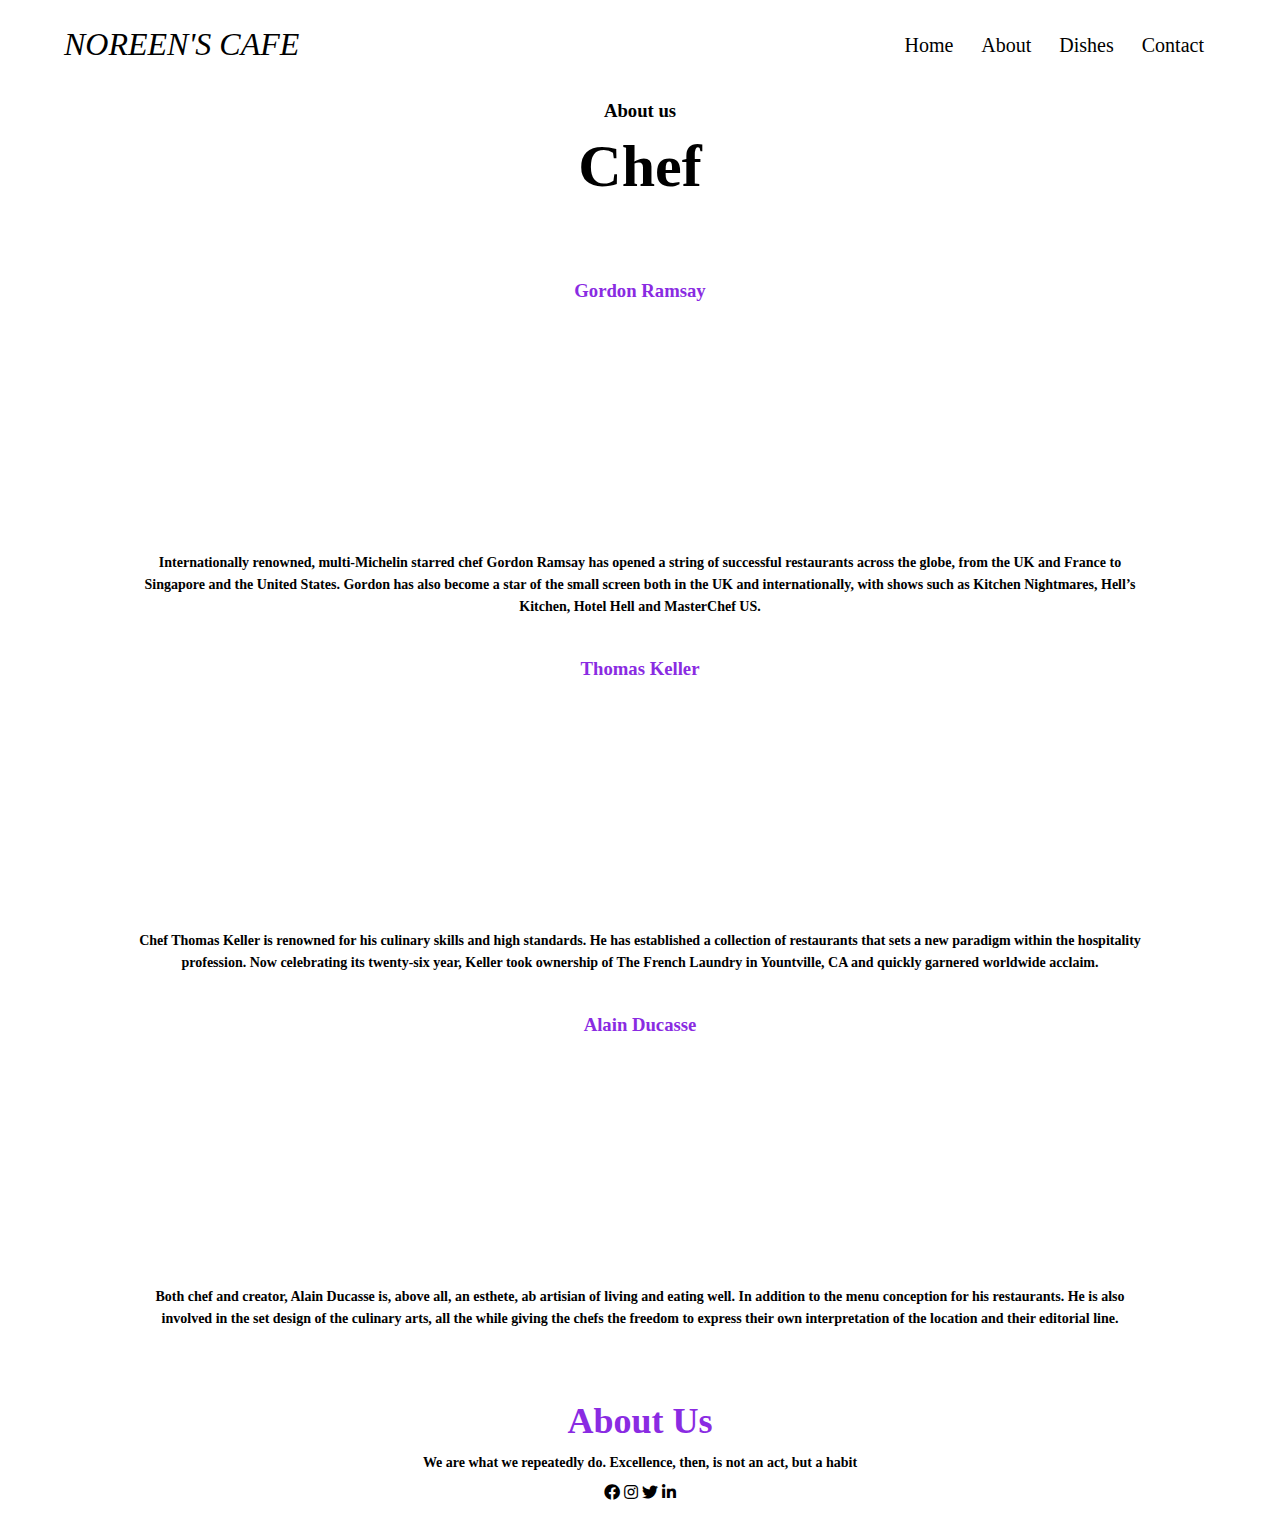
==== About.html @ ac456fa7 "Completed" ====
<!DOCTYPE html>
<html lang="en-US">
    <head>
        <meta name="viewport" content="widt=device-width, initial-scale=1.0">
        <title>About - Noreen's Cafe</title>
        <link rel="stylesheet" href="style.css">
        <link rel="stylesheet" href="https://pro.fontawesome.com/releases/v5.10.0/css/all.css"/>
    </head>
    <body>
        <section class="header4">
            <nav>
                <a class="cafe" href="Index.html" style="color: black;">NOREEN'S CAFE</a>
                <div class="nav-links" id="navlink"> 
                    <i class="fa fa-times" onclick="hidemenu()" ></i>
                    <ul>
                        <li><a href="Index.html" style="color: black;">Home </a></li>
                        <li><a href="About.html" style="color: black;">About</a></li>
                        <li><a href="dishes.html" style="color: black;">Dishes</a></li>
                        <li><a href="Contact.html" style="color: black;">Contact</a></li>
                    </ul>
                </div>
                <i class="fa fa-bars" onclick="showmenu()" style="color: black;"></i>
            </nav>
            <h3>About us</h3>
            <h1>Chef</h1>
        </section>
        <h3>Gordon Ramsay</h3>
        <section class="chef-about">
            <img src="images/chef7.jpg">
        </section>
        <section class="bio">
            <p>Internationally renowned, multi-Michelin starred chef Gordon Ramsay has opened a string of successful restaurants across the globe, 
                from the UK and France to Singapore and the United States. Gordon has also become a star of the small screen both in the UK and internationally,
                with shows such as Kitchen Nightmares, Hell’s Kitchen, Hotel Hell and MasterChef US.</p>
        </section>
        <h3>Thomas Keller</h3>
        <section class="chef-about">
            <img src="images/chef10.jpg">
        </section>
        <section class="bio">
            <p>Chef Thomas Keller is renowned for his culinary skills and high standards. He has established a collection of restaurants that sets a new paradigm within the hospitality profession. 
                Now celebrating its twenty-six year, Keller took ownership of The French Laundry in Yountville, CA and quickly garnered worldwide acclaim.</p>
        </section>
        <h3>Alain Ducasse</h3>
        <section class="chef-about">
            <img src="images/chef8.webp">
        </section>
        <section class="bio">
            <p>
                Both chef and creator, Alain Ducasse is, above all, an esthete, ab artisian of living and eating well. In addition to the menu conception for his restaurants. 
                He is also involved in the set design of the culinary arts, all the while giving the chefs the freedom to express their own interpretation of the location and their editorial line.
            </p>
        </section>
        <section class="footer">
            <h1>About Us</h4>
            <p>We are what we repeatedly do. Excellence, then, is not an act, but a habit</p>
            <div class="icons">
                <i class="fab fa-facebook"></i>
                <i class="fab fa-instagram"></i>
                <i class="fab fa-twitter"></i>
                <i class="fab fa-linkedin-in"></i>
            </div>
        </section>
        <!--Script for toggle menu-->
        <script>
            var navlink = document.getElementById("navlink");
            function showmenu(){
                navlink.style.right = "0";
            }
            function hidemenu(){
                navlink.style.right = "-200px";
            }
        </script>
    </body>
</html>
---- style.css ----
*{
    margin:0;
    padding: 0;
    font-family:cursive;
}
.header{
    min-height: 100vh;
    width: 100%;
    background-image: url(Images/home6.jpg);
    background-position: center;
    background-size: cover;
    position: relative;
}
.header2{
    min-height: 100vh;
    width: 100%;
    background-image: url(Images/home7.jpg);
    background-position: center;
    background-size: cover;
    position: relative;
}
.header3{
    min-height: 80vh;
    width: 100%;
    background-image: url(Images/contact.jpg);
    background-position: center;
    background-size: cover;
    position: relative;
}
.header4{
    min-height: 30vh;
    width: 100%;
    background-position: center;
    background-size: cover;
    position: relative;
}
nav{
    display: flex;
    padding: 2% 5%;
    justify-content: space-between;
    align-items: center;
}
.cafe{
    color: white;
    font-size:xx-large;
    text-decoration: none;
    font-style: italic;
}
.cafe::after{
    content: '';
    width: 0%;
    height: 2px;
    background: red;
    display: block;
    margin: auto;
    transition: 0.5s;
}
.cafe:hover::after{
    width: 150px;
}
.nav-links{
    flex: 1;
    text-align: right;
}
.nav-links ul li{
    list-style: none;
    display: inline-block;
    padding: 8px 12px;
    position: relative;
}
.nav-links a{
    color: white;
    text-decoration: none;
    font-size: 20px;
}
.text-box{
    width: 90%;
    color:black;
    position: absolute;
    top: 50%;
    left: 50%;
    transform: translate(-50%,-50%);
    text-align: center;
}
.text-box h1{
    font-size: 62px;
    color:blueviolet;
}
.text-box p{
    margin: 10px 0 40px;
    color:black;
    font-size: 20px;
    font-weight: bold;
}
.btn{
    display: inline-block;
    text-decoration: none;
    color: blueviolet;
    border: 2px solid black;
    padding: 12px 34px;
    font-size: 20px;
    background: transparent;
    position: relative;
    cursor: pointer;
}
.btn:hover{
    border: 2px solid olivedrab;
    background: olivedrab;
    transition: 1s;
    color: aliceblue;
}
nav .fa{
    display: none;
}
@media(max-width: 700px){
    .cafe{
        margin-top: 30px;
    }
    .text-box p{
        margin: 10px 0 40px;
        color:black;
        font-size: 10px;
        font-weight: bold;
    }
    .btn{
        display: inline-block;
        text-decoration: none;
        color: blueviolet;
        border: 2px solid black;
        padding: 12px 34px;
        font-size: 14px;
        background: transparent;
        position: relative;
        cursor: pointer;
    }
    .nav-links ul li{
        display: block;
    }
    .nav-links{
        position: absolute;
        background: blueviolet;
        height: 100vh;
        width: 200px;
        top: 0;
        right: -200px;
        text-align: left;
        z-index: 2;
        transition: 1s;
    }
    nav .fa{
        display: block;
        color: whitesmoke;
        margin: 10px;
        font-size: 22px;
        cursor: pointer;
    }
    .nav-links ul{
        padding: 30px;
    }
}

/*-----dishes------*/

.dishes{
    width: 80%;
    margin: auto;
    text-align: center;
    padding-top: 100px;
}
a{
    text-decoration: none;
    color: black;
}
h1{
    color:blueviolet;
    font-size: 36px;
    font-weight: 600;
}
p{
    font-size: 14px;
    font-weight: bold;
    line-height: 22px;
    padding: 10px;
}

.row{
    margin-top: 5%;
    display: flex;
    justify-content: space-between;
}
.dishes-col{
    flex-basis: 31%;
    background: #fff3f3;
    border-radius: 10px;
    margin-bottom: 5%;
    padding: 20px 12px;
    box-sizing: border-box;
}
h3{
    color: blueviolet;
    text-align: center;
    font-weight: 600;
    margin: 10px 0;
}
.dishes-col:hover{
    box-shadow: 0 0 20px 0px ;
}
@media(max-width:700px) {
    .row{
        flex-direction: column;
    }
}
/*-Video-*/
.video{
    margin: 0 auto;
    width: 80%;
}
.videowrapper {
    position: relative;
    padding-bottom: 20%;
    padding-top: 20px;
    height: 0px;
}
.videowrapper iframe{
    position: absolute;
    padding-bottom: 10%;
    left: 10%;
    top: 0px;
    right: 0px;
    bottom: 0px;
    height: 200%;
    width: 80%;
}
.chef{
    width: 80%;
    margin: auto;
    margin-top: 400px;
    text-align: center;
}
.chef-col{
    flex-basis: 31%;
    border-radius: 10px;
    margin-bottom: 5%;
    text-align: left;
}
.chef-col img{
    width: 100%;
    border-radius: 10px;
}
.chef-col p{
    padding: 0%;
}
.chef-col h3{
    margin-top: 16px;
    margin-bottom: 15px;
    text-align: left;
}
@media (max-width: 700px) {
    .chef{
        margin-top: 150px;
    }
    .header4 h3{
        margin-top: 50px;
    }
}
.footer{
    width: 100%;
    text-align: center;
    padding: 30px 0;
}
/* Dishes*/
.dish{
    width: 80%;
    margin: auto;
    text-align: center;
}
.dish-col{
    flex-basis: 45%;
    border-radius: 10px;
    margin-bottom: 5%;
    text-align: center;
}
.dish img{
    width: 100%;
    border-radius: 10px;
}
.dish h1{
    margin-top: 30px;
}

.dish-coll{
    flex-basis: auto;
    border-radius: 10px;
    margin-bottom: 5%;
    text-align: center;
}
.dish-colll{
    flex-basis: 31%;
    border-radius: 10px;
    margin-bottom: 5%;
    text-align: left;
}
.map{
    width: 80%;
    margin: auto;
    text-align: center;
    margin-bottom: 30px;
}
.map h1{
    margin-top: 30px;
}
.map iframe{
    width: 100%;
    min-height: 60vh;
}
.header4 h3{
    color: black;
    text-align: center;
}
.header4 h1{
    color: black;
    text-align: center;
    font-size: 60px;
}
.chef-about{
    display: block;
    position: relative;
    width: 200px;
    height: 200px;
    overflow: hidden;
    border-radius: 50%;
    margin-left: auto;
    margin-right: auto;
}
.chef-about img{
    width: auto;
    height: 100%;
    margin-left: -50px;
}
.bio{
    width: 80%;
    margin: auto;
    text-align: center;
    margin-top: 30px;
    margin-bottom: 30px;
}
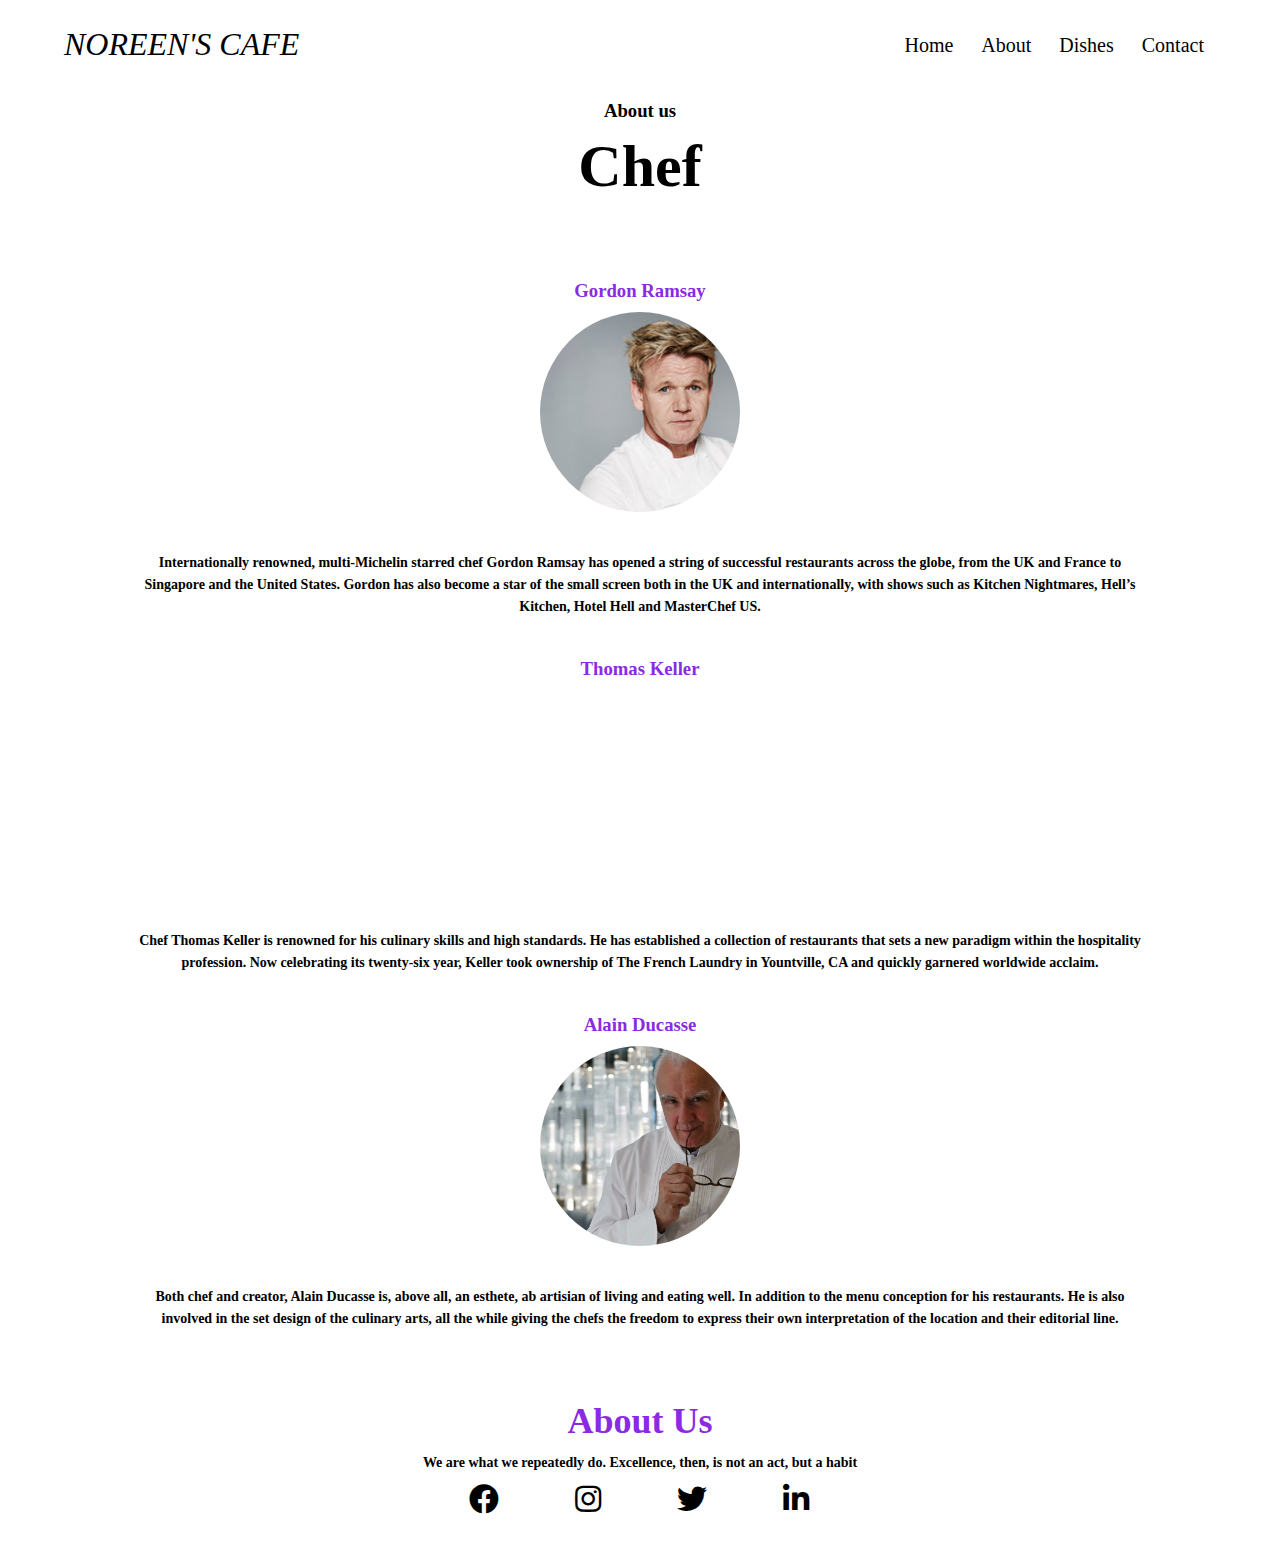
==== commit 51f8e333: "update-index,contact,about-added-assets,imges,stylefolder" ====
--- a/About.html
+++ b/About.html
@@ -3,20 +3,20 @@
     <head>
         <meta name="viewport" content="widt=device-width, initial-scale=1.0">
         <title>About - Noreen's Cafe</title>
-        <link rel="stylesheet" href="style.css">
+        <link rel="stylesheet" href="assets/Style/style.css">
         <link rel="stylesheet" href="https://pro.fontawesome.com/releases/v5.10.0/css/all.css"/>
     </head>
     <body>
         <section class="header4">
             <nav>
-                <a class="cafe" href="Index.html" style="color: black;">NOREEN'S CAFE</a>
+                <a class="cafe" href="index.html" style="color: black;">NOREEN'S CAFE</a>
                 <div class="nav-links" id="navlink"> 
                     <i class="fa fa-times" onclick="hidemenu()" ></i>
                     <ul>
-                        <li><a href="Index.html" style="color: black;">Home </a></li>
-                        <li><a href="About.html" style="color: black;">About</a></li>
+                        <li><a href="index.html" style="color: black;">Home </a></li>
+                        <li><a href="about.html" style="color: black;">About</a></li>
                         <li><a href="dishes.html" style="color: black;">Dishes</a></li>
-                        <li><a href="Contact.html" style="color: black;">Contact</a></li>
+                        <li><a href="contact.html" style="color: black;">Contact</a></li>
                     </ul>
                 </div>
                 <i class="fa fa-bars" onclick="showmenu()" style="color: black;"></i>
@@ -26,7 +26,7 @@
         </section>
         <h3>Gordon Ramsay</h3>
         <section class="chef-about">
-            <img src="images/chef7.jpg">
+            <img src="assets/images/chef7.jpg">
         </section>
         <section class="bio">
             <p>Internationally renowned, multi-Michelin starred chef Gordon Ramsay has opened a string of successful restaurants across the globe, 
@@ -35,7 +35,7 @@
         </section>
         <h3>Thomas Keller</h3>
         <section class="chef-about">
-            <img src="images/chef10.jpg">
+            <img src="assets/images/chef10.jpg">
         </section>
         <section class="bio">
             <p>Chef Thomas Keller is renowned for his culinary skills and high standards. He has established a collection of restaurants that sets a new paradigm within the hospitality profession. 
@@ -43,7 +43,7 @@
         </section>
         <h3>Alain Ducasse</h3>
         <section class="chef-about">
-            <img src="images/chef8.webp">
+            <img src="assets/images/chef8.webp">
         </section>
         <section class="bio">
             <p>
--- a/assets/Style/style.css
+++ b/assets/Style/style.css
@@ -0,0 +1,408 @@
+*{
+    margin:0;
+    padding: 0;
+    font-family:cursive;
+}
+.header{
+    min-height: 100vh;
+    width: 100%;
+    background-image: url(assets/images/home6.jpg);
+    background-position: center;
+    background-size: cover;
+    position: relative;
+}
+.header2{
+    min-height: 100vh;
+    width: 100%;
+    background-image: url(assets/images/home7.jpg);
+    background-position: center;
+    background-size: cover;
+    position: relative;
+}
+.header3{
+    min-height: 80vh;
+    width: 100%;
+    background-image: url(assets/images/contact.jpg);
+    background-position: center;
+    background-size: cover;
+    position: relative;
+}
+.header4{
+    min-height: 30vh;
+    width: 100%;
+    background-position: center;
+    background-size: cover;
+    position: relative;
+}
+nav{
+    display: flex;
+    padding: 2% 5%;
+    justify-content: space-between;
+    align-items: center;
+}
+.cafe{
+    color: white;
+    font-size:xx-large;
+    text-decoration: none;
+    font-style: italic;
+}
+.cafe::after{
+    content: '';
+    width: 0%;
+    height: 2px;
+    background: red;
+    display: block;
+    margin: auto;
+    transition: 0.5s;
+}
+.cafe:hover::after{
+    width: 150px;
+}
+.nav-links{
+    flex: 1;
+    text-align: right;
+}
+.nav-links ul li{
+    list-style: none;
+    display: inline-block;
+    padding: 8px 12px;
+    position: relative;
+}
+.nav-links a{
+    color: white;
+    text-decoration: none;
+    font-size: 20px;
+}
+.text-box{
+    width: 90%;
+    color:black;
+    position: absolute;
+    top: 50%;
+    left: 50%;
+    transform: translate(-50%,-50%);
+    text-align: center;
+}
+.text-box h1{
+    font-size: 62px;
+    color:blueviolet;
+}
+.text-box p{
+    margin: 10px 0 40px;
+    color:black;
+    font-size: 20px;
+    font-weight: bold;
+}
+.btn{
+    display: inline-block;
+    text-decoration: none;
+    color: blueviolet;
+    border: 2px solid black;
+    padding: 12px 34px;
+    font-size: 20px;
+    background: transparent;
+    position: relative;
+    cursor: pointer;
+}
+.btn:hover{
+    border: 2px solid olivedrab;
+    background: olivedrab;
+    transition: 1s;
+    color: aliceblue;
+}
+nav .fa{
+    display: none;
+}
+@media(max-width: 700px){
+    .cafe{
+        margin-top: 30px;
+    }
+    .text-box p{
+        margin: 10px 0 40px;
+        color:black;
+        font-size: 10px;
+        font-weight: bold;
+    }
+    .btn{
+        display: inline-block;
+        text-decoration: none;
+        color: blueviolet;
+        border: 2px solid black;
+        padding: 12px 34px;
+        font-size: 14px;
+        background: transparent;
+        position: relative;
+        cursor: pointer;
+    }
+    .nav-links ul li{
+        display: block;
+    }
+    .nav-links{
+        position: absolute;
+        background: blueviolet;
+        height: 100vh;
+        width: 200px;
+        top: 0;
+        right: -200px;
+        text-align: left;
+        z-index: 2;
+        transition: 1s;
+    }
+    nav .fa{
+        display: block;
+        color: whitesmoke;
+        margin: 10px;
+        font-size: 22px;
+        cursor: pointer;
+    }
+    .nav-links ul{
+        padding: 30px;
+    }
+}
+
+/*-----dishes------*/
+
+.dishes{
+    width: 80%;
+    margin: auto;
+    text-align: center;
+    padding-top: 100px;
+}
+a{
+    text-decoration: none;
+    color: black;
+}
+h1{
+    color:blueviolet;
+    font-size: 36px;
+    font-weight: 600;
+}
+p{
+    font-size: 14px;
+    font-weight: bold;
+    line-height: 22px;
+    padding: 10px;
+}
+
+.row{
+    margin-top: 5%;
+    display: flex;
+    justify-content: space-between;
+}
+.dishes-col{
+    flex-basis: 31%;
+    background: #fff3f3;
+    border-radius: 10px;
+    margin-bottom: 5%;
+    padding: 20px 12px;
+    box-sizing: border-box;
+}
+h3{
+    color: blueviolet;
+    text-align: center;
+    font-weight: 600;
+    margin: 10px 0;
+}
+.dishes-col:hover{
+    box-shadow: 0 0 20px 0px ;
+}
+@media(max-width:700px) {
+    .row{
+        flex-direction: column;
+    }
+}
+/*-Video-*/
+.video{
+    margin: 0 auto;
+    width: 80%;
+}
+.videowrapper {
+    position: relative;
+    padding-bottom: 20%;
+    padding-top: 20px;
+    height: 0px;
+}
+.videowrapper iframe{
+    position: absolute;
+    padding-bottom: 10%;
+    left: 10%;
+    top: 0px;
+    right: 0px;
+    bottom: 0px;
+    height: 200%;
+    width: 80%;
+}
+.chef{
+    width: 80%;
+    margin: auto;
+    margin-top: 400px;
+    text-align: center;
+}
+.chef-col{
+    flex-basis: 31%;
+    border-radius: 10px;
+    margin-bottom: 5%;
+    text-align: left;
+}
+.chef-col img{
+    width: 100%;
+    border-radius: 10px;
+}
+.chef-col p{
+    padding: 0%;
+}
+.chef-col h3{
+    margin-top: 16px;
+    margin-bottom: 15px;
+    text-align: left;
+}
+@media (max-width: 700px) {
+    .chef{
+        margin-top: 150px;
+    }
+    .header4 h3{
+        margin-top: 50px;
+    }
+}
+.footer{
+    width: 100%;
+    text-align: center;
+    padding: 30px 0;
+}
+/* Dishes*/
+.dish{
+    width: 80%;
+    margin: auto;
+    text-align: center;
+}
+.dish-col{
+    flex-basis: 45%;
+    border-radius: 10px;
+    margin-bottom: 5%;
+    text-align: center;
+}
+.dish img{
+    width: 100%;
+    border-radius: 10px;
+}
+.dish h1{
+    margin-top: 30px;
+}
+
+.dish-coll{
+    flex-basis: auto;
+    border-radius: 10px;
+    margin-bottom: 5%;
+    text-align: center;
+}
+.dish-colll{
+    flex-basis: 31%;
+    border-radius: 10px;
+    margin-bottom: 5%;
+    text-align: left;
+}
+.map{
+    width: 80%;
+    margin: auto;
+    text-align: center;
+    margin-bottom: 30px;
+}
+.map h1{
+    margin-top: 30px;
+}
+.map iframe{
+    width: 100%;
+    min-height: 60vh;
+}
+.header4 h3{
+    color: black;
+    text-align: center;
+}
+.header4 h1{
+    color: black;
+    text-align: center;
+    font-size: 60px;
+}
+.chef-about{
+    display: block;
+    position: relative;
+    width: 200px;
+    height: 200px;
+    overflow: hidden;
+    border-radius: 50%;
+    margin-left: auto;
+    margin-right: auto;
+}
+.chef-about img{
+    width: auto;
+    height: 100%;
+    margin-left: -50px;
+}
+.bio{
+    width: 80%;
+    margin: auto;
+    text-align: center;
+    margin-top: 30px;
+    margin-bottom: 30px;
+}
+
+.fab{
+    width: 100px;
+    font-size: 30px;
+}
+
+.note{
+    width: 40%;
+    margin: auto;
+    border-radius: 5px;
+    
+    padding: 20px;
+}
+.note h1{
+    text-align: center;
+}
+input[type=text], select, textarea {
+    width: 100%;
+    padding: 12px;
+    border: 1px solid #ccc;
+    border-radius: 4px;
+    resize: vertical;
+  }
+  
+  input[type=submit] {
+    background-color: #4CAF50;
+    color: white;
+    padding: 12px 20px;
+    border: none;
+    border-radius: 4px;
+    cursor: pointer;
+    float: right;
+  }
+  
+  input[type=submit]:hover {
+    background-color: #45a049;
+  }
+  .col-25 {
+    width: 20%;
+    margin-top: 6px;
+  }
+  
+  .col-75 {
+    float: left;
+    width: 50%;
+    margin-top: 6px;
+  }
+  
+  /* Clear floats after the columns */
+  .row:after {
+    content: "";
+    display: table;
+    clear: both;
+  }
+  
+  /* Responsive layout - when the screen is less than 600px wide, make the two columns stack on top of each other instead of next to each other */
+  @media screen and (max-width: 600px) {
+    .col-25, .col-75, input[type=submit] {
+      width: 100%;
+      margin-top: 0;
+    }
+  }
